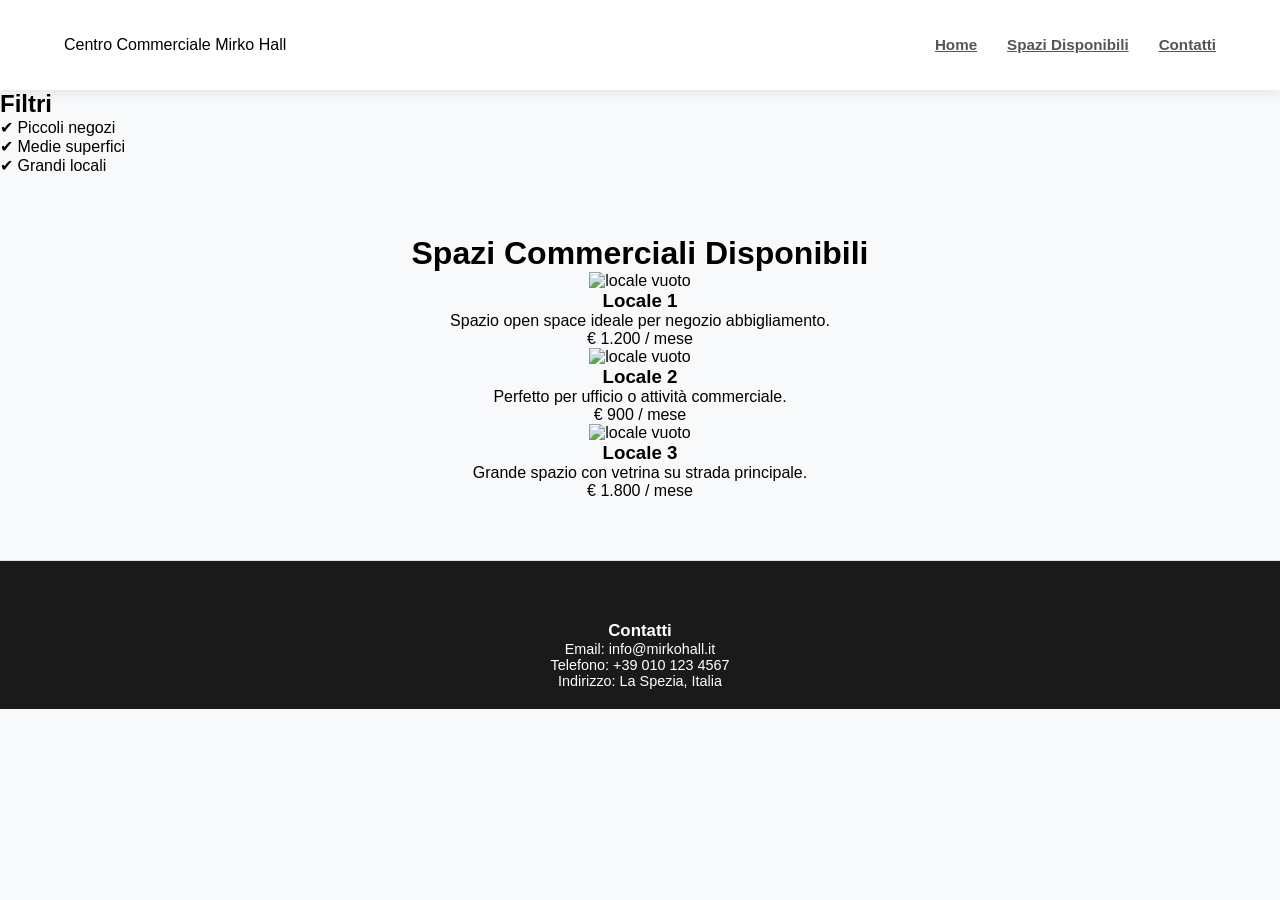
==== index2.html @ 0db3872e "inserita pagina secondaria" ====
<!DOCTYPE html>
<html lang="it">

<head>
  <meta charset="UTF-8">
  <title>Centro Commerciale Le Arcate - Homepage</title>
  <link rel="stylesheet" href="style.css">
</head>

<body>
    <!-- header -->

  <header>
    <div class="logo">Centro Commerciale Mirko Hall</div>
    <!-- Navbar -->
    <nav>
      <ul>
        <li><a href="./index.html">Home</a></li>
        <li><a href="#">Spazi Disponibili</a></li>
        <li><a href="#">Contatti</a></li>
      </ul>
    </nav>
  </header>

  <div class="layout">
    <!-- sezione dei filtri -->

    <aside>
      <h2>Filtri</h2>
      <p>✔ Piccoli negozi</p>
      <p>✔ Medie superfici</p>
      <p>✔ Grandi locali</p>
    </aside>

    <main>

      <h1>Spazi Commerciali Disponibili</h1>

      <div class="grid">
        <!-- sezione dell immagini -->

        <div class="card">
          <img src="https://images.unsplash.com/photo-1520607162513-77705c0f0d4a" alt="locale vuoto">
          <h3>Locale 1</h3>
          <p>Spazio open space ideale per negozio abbigliamento.</p>
          <p class="price">€ 1.200 / mese</p>
        </div>

        <div class="card">
          <img src="https://images.unsplash.com/photo-1505693416388-ac5ce068fe85" alt="locale vuoto">
          <h3>Locale 2</h3>
          <p>Perfetto per ufficio o attività commerciale.</p>
          <p class="price">€ 900 / mese</p>
        </div>

        <div class="card">
          <img src="https://images.unsplash.com/photo-1497366216548-37526070297c" alt="locale vuoto">
          <h3>Locale 3</h3>
          <p>Grande spazio con vetrina su strada principale.</p>
          <p class="price">€ 1.800 / mese</p>
        </div>

      </div>

    </main>

  </div>

  <footer>
    <!-- contatti della azienda -->
    <div>
      <h3>Contatti</h3>
      <p>Email: info@mirkohall.it</p>
      <p>Telefono: +39 010 123 4567</p>
      <p>Indirizzo: La Spezia, Italia</p>
    </div>
  </footer>

</body>

</html>
---- style.css ----
* {
    margin: 0;
    padding: 0;
    box-sizing: border-box;
}

body {
    font-family: 'Segoe UI', Roboto, Helvetica, Arial, sans-serif;
    background-color: #f8f9fa;
}

header {
    background-color: #ffffff;
    height: 90px;
    /* Leggermente più alto per far risaltare il logo */
    display: flex;
    justify-content: space-between;
    align-items: center;
    padding: 0 5%;
    box-shadow: 0 4px 12px rgba(0, 0, 0, 0.08);
    position: sticky;
    top: 0;
    z-index: 1000;
}

nav ul {
    display: flex;
    list-style: none;
    gap: 30px;
}

nav ul li a {
    color: #555;
    font-weight: 600;
    font-size: 0.95rem;
    position: relative;
    padding: 8px 0;
    transition: color 0.3s ease;
}

nav ul li a:hover {
    color: #6439e6;
}

.logo-container {
    display: flex;
    align-items: center;
    text-decoration: none;
}

.logo-img {
    height: 90px;
    /* Regola l'altezza del logo */
    width: auto;
    /* Mantiene le proporzioni originali */
    display: block;
    transition: transform 0.3s ease;
}

main {
    padding: 60px 5%;
    text-align: center;
}

section h1 {
    font-size: 3rem;
    margin-bottom: 20px;
    letter-spacing: -1px;
}

/* FOOTER */
footer {
    background-color: #f4f4f4;
    padding: 40px 5%;
    text-align: center;
    border-top: 1px solid #ddd;
}

footer h2 {
    margin-bottom: 20px;
}

.hero {
    /* Crea un velo opaco sopra l'immagine */
    background-image: linear-gradient(rgba(255, 255, 255, 0.6), rgba(255, 255, 255, 0.6)), 
                      url('centros-comerciales-cdmx-1024x683.jpg');
    
    background-size: cover;        /* Copre l'intera area */
    background-position:initial;   /* Centra l'immagine */
    height: 100vh;                 
    display: flex;
    justify-content: center;       /* Centra orizzontalmente il testo */
    align-items: center;           /* Centra verticalmente il testo */
    text-align: center;
    border-radius: 10px;
}

/* BOX DEL TESTO */
.hero-content {
    background-color: rgba(255, 255, 255, 0.8); 
    padding: 40px;
    border-radius: 8px;
}

.hero-content h1 {
    font-size: 4rem;
    color: #000;
    margin-bottom: 10px;
    text-transform: uppercase;
}

.hero-content p {
    font-size: 1.5rem;
    color: #333;
}

.hero-content .discount {
    font-weight: bold;
    font-size: 2rem;
    color: #e63946; 
    margin-top: 10px;
}

/* FOOTER */
footer {
    background-color: #1a1a1a; /* Nero antracite elegante */
    color: #ffffff;
    padding: 60px 5% 20px 5%;
    font-size: 0.9rem;
}

footer h2 {
    margin-bottom: 20px;
}

.footer-bottom {
    margin-top: 50px;
    padding-top: 20px;
    border-top: 1px solid #333;
    text-align: center;
    font-size: 0.8rem;
    color: #777;
}
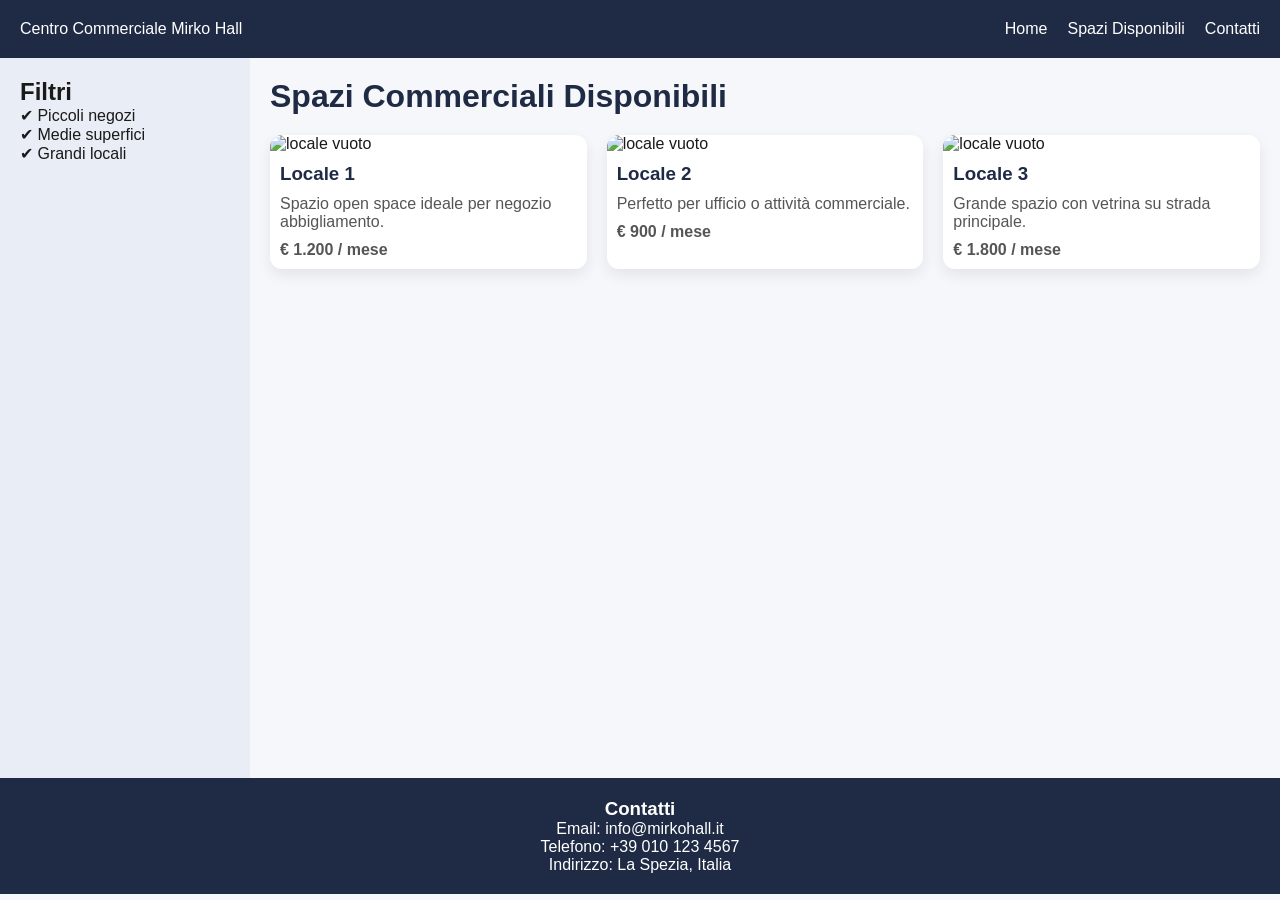
==== commit 86c2cdc6: "consegan di venerdi pomeriggio" ====
--- a/index2.html
+++ b/index2.html
@@ -4,7 +4,7 @@
 <head>
   <meta charset="UTF-8">
   <title>Centro Commerciale Le Arcate - Homepage</title>
-  <link rel="stylesheet" href="style.css">
+  <link rel="stylesheet" href="style2.css">
 </head>
 
 <body>
--- a/style2.css
+++ b/style2.css
@@ -0,0 +1,131 @@
+
+/* Qui mettiamo tutti i valori di css per uitlizzarli nella pagina  */
+:root{
+  --primary: #1f2a44;
+  --accent: #f4a261;
+  --bg: #f5f7fb;
+  --sidebar: #e9edf5;
+  --card: #ffffff;
+  --text: #1a1a1a;
+}
+
+/* RESET */
+*{
+  margin: 0;
+  padding: 0;
+  box-sizing: border-box;
+}
+/* Qui mettiamo i colore  del body */
+body{
+  font-family: Arial, sans-serif;
+  background-color: var(--bg);
+  color: var(--text);
+}
+
+/* LINK */
+a{
+  color: white;
+  text-decoration: none;
+}
+/* Togliomo i punti della lista */
+li{
+    list-style: none;
+}
+
+/* HEADER */
+header{
+  display: flex;
+  justify-content: space-between;
+  align-items: center;
+  background-color: var(--primary);
+  padding: 20px;
+  color: white;
+}
+
+header ul{
+  display: flex;
+  gap: 20px;
+}
+/* al passaggio del mouise le scrittte cambiano colore */
+header a:hover{
+  color: var(--accent);
+  transition: 0.3s;
+}
+
+/* LAYOUT */
+.layout{
+  display: flex;
+  min-height: 80vh;
+}
+
+/* SIDEBAR */
+aside{
+  width: 250px;
+  background-color: var(--sidebar);
+  padding: 20px;
+}
+
+/* MAIN */
+main{
+  flex: 1;
+  padding: 20px;
+}
+
+main h1{
+  margin-bottom: 20px;
+  color: var(--primary);
+}
+
+/* GRID per le immagini */
+.grid{
+  display: grid;
+  grid-template-columns: repeat(auto-fit, minmax(250px, 1fr));
+  gap: 20px;
+}
+
+/* CARD */
+.card{
+  background: var(--card);
+  border-radius: 12px;
+  overflow: hidden;
+  box-shadow: 0 6px 15px rgba(0,0,0,0.08);
+  transition: transform 0.3s ease, box-shadow 0.3s ease;
+}
+/* al passaggio del mause con le card si spostano in alto e fanno vedere una hombra */
+.card:hover{
+  transform: translateY(-10px);
+  box-shadow: 0 14px 30px rgba(0,0,0,0.15);
+}
+
+.card img{
+  width: 100%;
+  height: 180px;
+  object-fit: cover;
+  transition: transform 0.4s ease;
+}
+
+
+.card h3{
+  padding: 10px;
+  color: var(--primary);
+}
+
+.card p{
+  padding: 0 10px 10px;
+  color: #555;
+}
+
+/* PREZZO */
+.price{
+  font-weight: bold;
+  color: var(--accent);
+  padding: 0 10px 10px;
+}
+
+/* FOOTER */
+footer{
+  background-color: var(--primary);
+  color: white;
+  padding: 20px;
+  text-align: center;
+}
